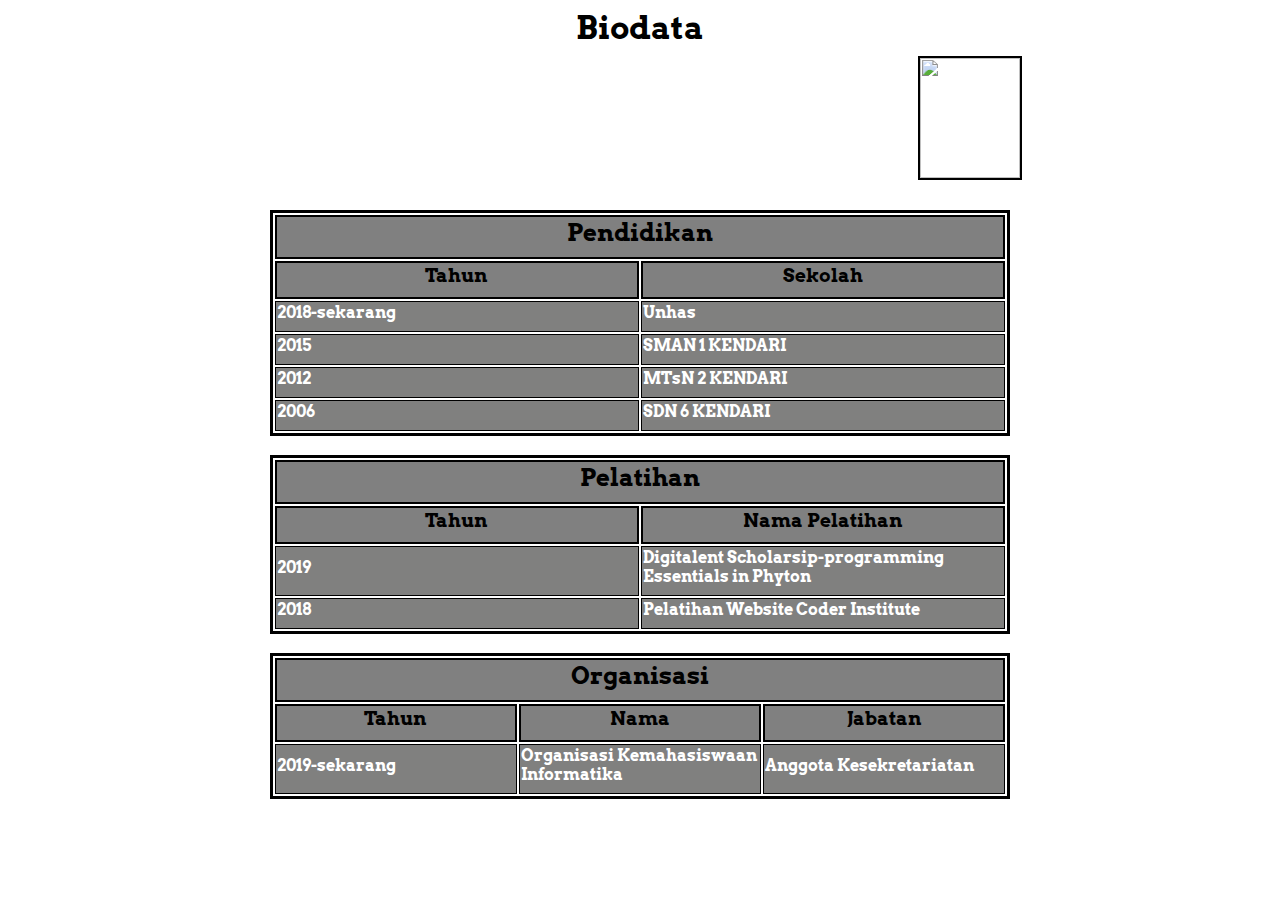
==== index.html @ f90f4734 "Update index.html" ====
<!DOCTYPE html>
<html>
<head>
	<link rel="stylesheet" type="text/css" href="style.css">
	<link href="https://fonts.googleapis.com/css?family=Pacifico|Patua+One|Playfair+Display&display=swap" rel="stylesheet">
	<link href="https://fonts.googleapis.com/css?family=Arvo&display=swap" rel="stylesheet">
	<title>WEB BIODATA</title>
</head>
<body>
	<div>
		<h1><center>Biodata</center></h1>
		<img src="https://i.ibb.co/vV5VLCz/syahril2.jpg">
	</div>
	<div align="center">
		<div class="container jumbotron">
			<table> 
				<tr> 
					<th colspan="2"><h2>Pendidikan</h2></th>
				</tr> 
				<tr> 
					<th><h3>Tahun</h3></th> 
					<th><h3>Sekolah</h3></th>
				</tr> 
				<tr> 
					<td><h4>2018-sekarang</h4></td> 
					<td><h4>Unhas</h4></td>
				</tr> 
				<tr> 
					<td><h4>2015</h4></td> 
					<td><h4>SMAN 1 KENDARI</h4></td> 
				</tr> 
				<tr> 
					<td><h4>2012</h4></td> 
					<td><h4>MTsN 2 KENDARI</h4></td>
				</tr> 
				<tr> 
					<td><h4>2006</h4></td> 
					<td><h4>SDN 6 KENDARI</h4></td> 
				</tr> 
			</table>
			<br>

			<table> 
				<tr> 
					<th colspan="4"><h2>Pelatihan</h2></th>
				</tr> 
				<tr> 
					<th><h3>Tahun</h3></th> 
					<th><h3>Nama Pelatihan</h3></th>
				</tr> 
				<tr> 
					<td><h4>2019</h4></td>
					<td><h4>Digitalent Scholarsip-programming Essentials in Phyton</h4></td>
				</tr> 
				<tr> 
					<td><h4>2018</h4></td>
					<td><h4>Pelatihan Website Coder Institute</h4></td>
				</tr> 
			</table>
			<br>

			<table> 
				<tr> 
					<th colspan="4"><h2>Organisasi</h2></th>
				</tr> 
				<tr> 
					<th><h3>Tahun</h3></th> 
					<th><h3>Nama</h3></th>
					<th><h3>Jabatan</h3></th> 
				</tr> 
				<tr> 
					<td><h4>2019-sekarang</h4></td>
					<td><h4>Organisasi Kemahasiswaan Informatika</h4></td>
					<td><h4>Anggota Kesekretariatan</h4></td>
				</tr> 
			</table>
			<br>
		</div>
	</div>
</body>
</html>
---- style.css ----
body
{
	 font-family: Arvo;
	 color:black;
     background: url('https://i.ibb.co/ZfN2S95/unhas1.jpg');
     background-size: cover;
     background-attachment: fixed;
     background-repeat: no-repeat; 

}
table
{
	 border: 3px solid black;
	 width: 60%;
}
td
{
  border: 1px solid black;
  border-collapse: collapse;
  background-color:rgba(0.5,0.5,0,0.5);
  
}
th
{
	background-color:#808080;
	width:200px;
	border: 2px solid black;
 	
}
.jumbotron {
  margin-top: 130px;
  padding: 2rem 1rem;
  margin-bottom: 2rem;
  background-color: #e9ecef;
  border-radius: 0.3rem;
  background-color: rgba(0,0,0,0);
}
.container {
  padding-right: 15px;
  padding-left: 15px;
  margin-right: auto;
  margin-left: auto;
}
img 
{
	width: 100px;
	height: 120px;
	float:right;
	border: 2px solid black;
	margin-right: 250px;
}
.fon
{
	font-size: 20px;
}
h1, h2, h3, h4, h5, h6 {
  margin-top: 0;
  margin-bottom: 0.5rem;
}
h4
{
	color: white;
}
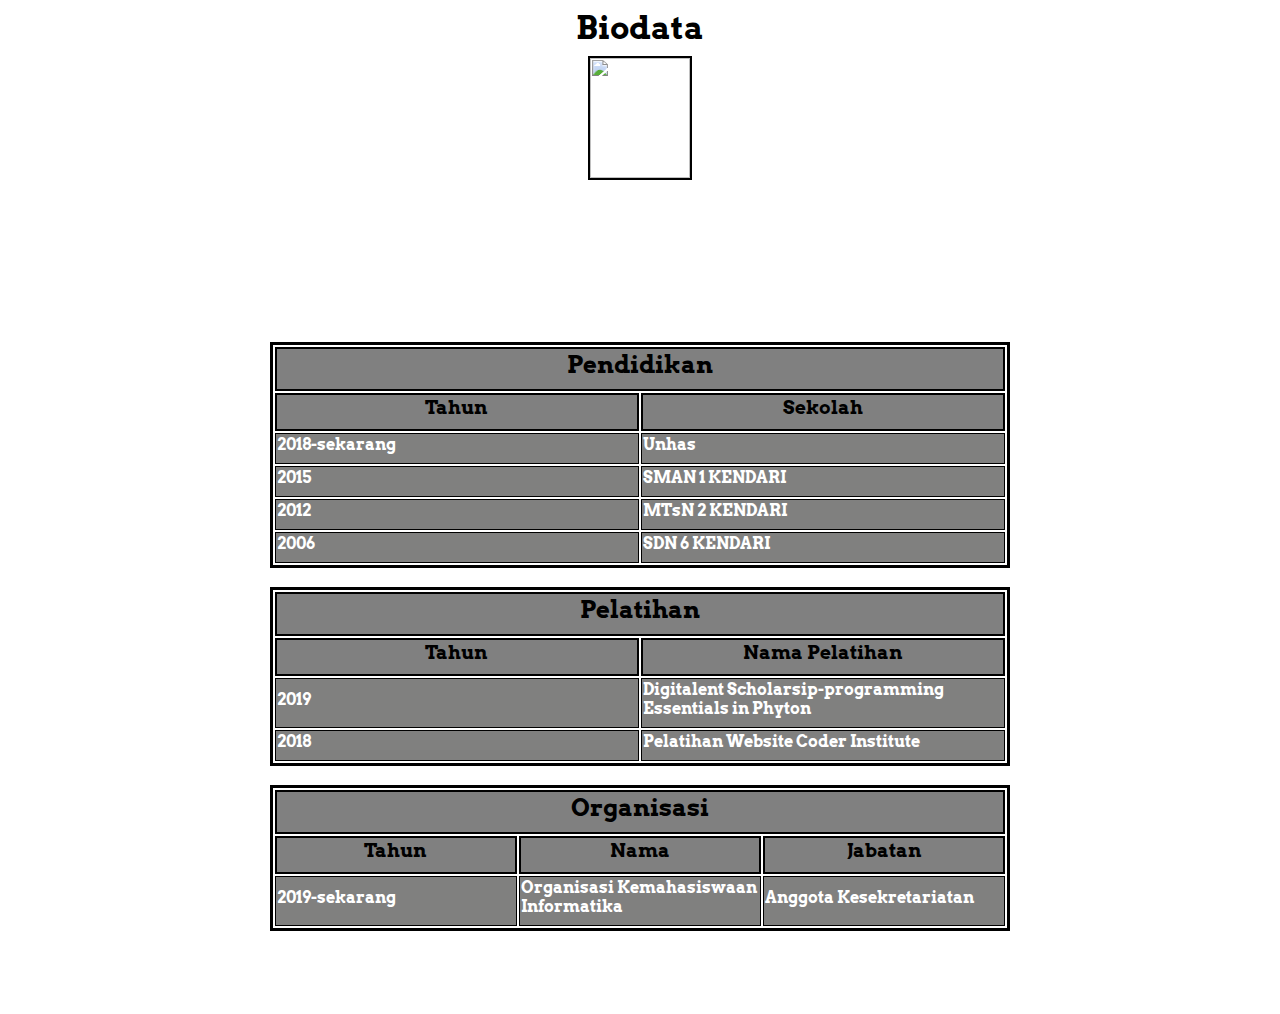
==== commit e9469933: "Update index.html" ====
--- a/index.html
+++ b/index.html
@@ -9,7 +9,7 @@
 <body>
 	<div>
 		<h1><center>Biodata</center></h1>
-		<img src="https://i.ibb.co/vV5VLCz/syahril2.jpg">
+		<center><img src="https://i.ibb.co/vV5VLCz/syahril2.jpg"></center>
 	</div>
 	<div align="center">
 		<div class="container jumbotron">
--- a/style.css
+++ b/style.css
@@ -43,11 +43,12 @@
 }
 img 
 {
-	width: 100px;
-	height: 120px;
-	float:right;
-	border: 2px solid black;
-	margin-right: 250px;
+ width: 100px;
+ height: 120px;
+ display: block;
+ margin-left: auto;
+ margin-right: auto;
+ border: 2px solid black;
 }
 .fon
 {
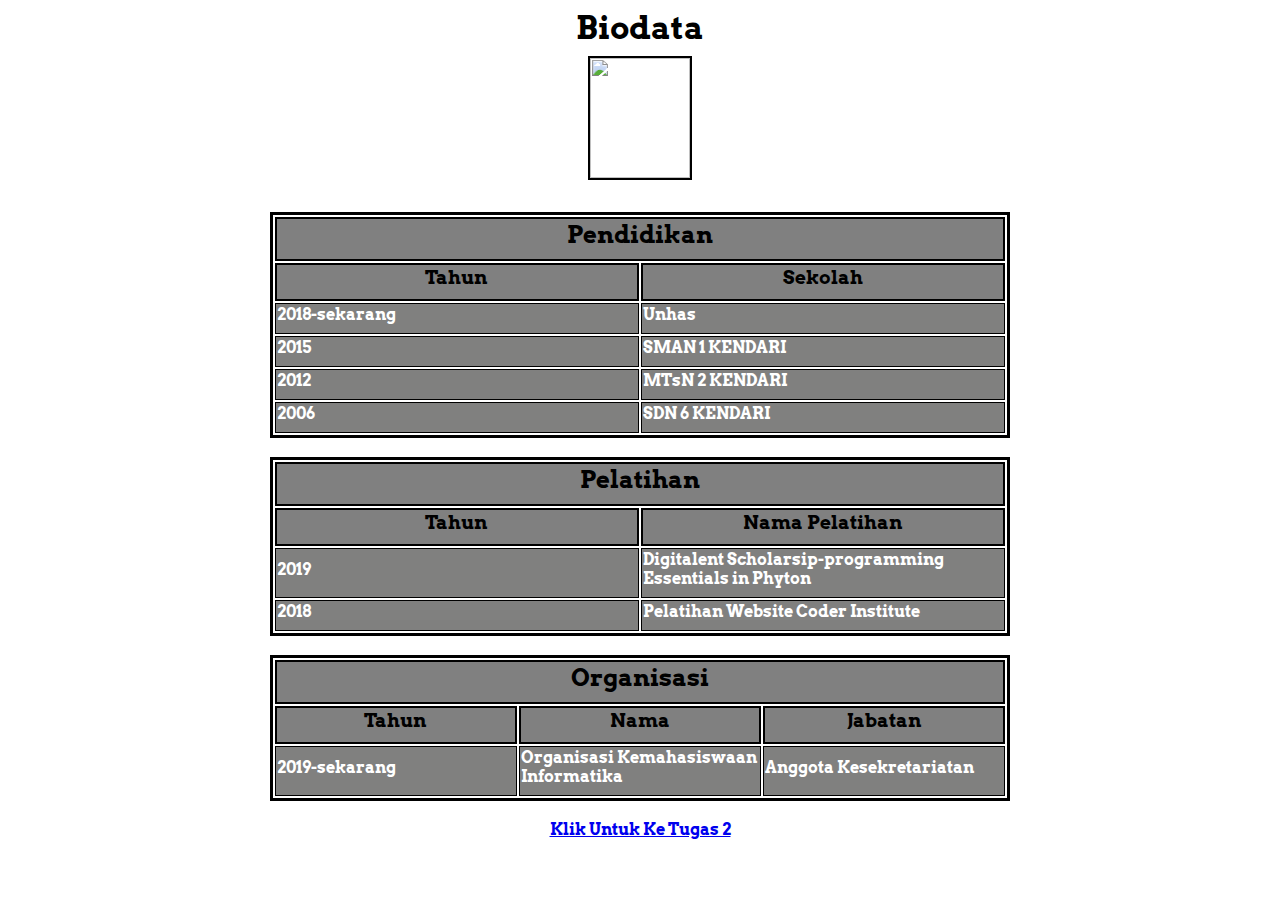
==== commit dc121e8d: "Update index.html" ====
--- a/index.html
+++ b/index.html
@@ -9,7 +9,7 @@
 <body>
 	<div>
 		<h1><center>Biodata</center></h1>
-		<center><img src="https://i.ibb.co/vV5VLCz/syahril2.jpg"></center>
+		<img src="https://i.ibb.co/vV5VLCz/syahril2.jpg">
 	</div>
 	<div align="center">
 		<div class="container jumbotron">
@@ -75,6 +75,10 @@
 				</tr> 
 			</table>
 			<br>
+			<div class="tombol">
+				<a href="https://syahrilsaputra.github.io/Home" type="button" class="button"><strong>Klik Untuk Ke Tugas 2</strong></a>
+			</div>
+			<br>
 		</div>
 	</div>
 </body>
--- a/style.css
+++ b/style.css
@@ -28,7 +28,7 @@
  	
 }
 .jumbotron {
-  margin-top: 130px;
+  margin-top: 0px;
   padding: 2rem 1rem;
   margin-bottom: 2rem;
   background-color: #e9ecef;
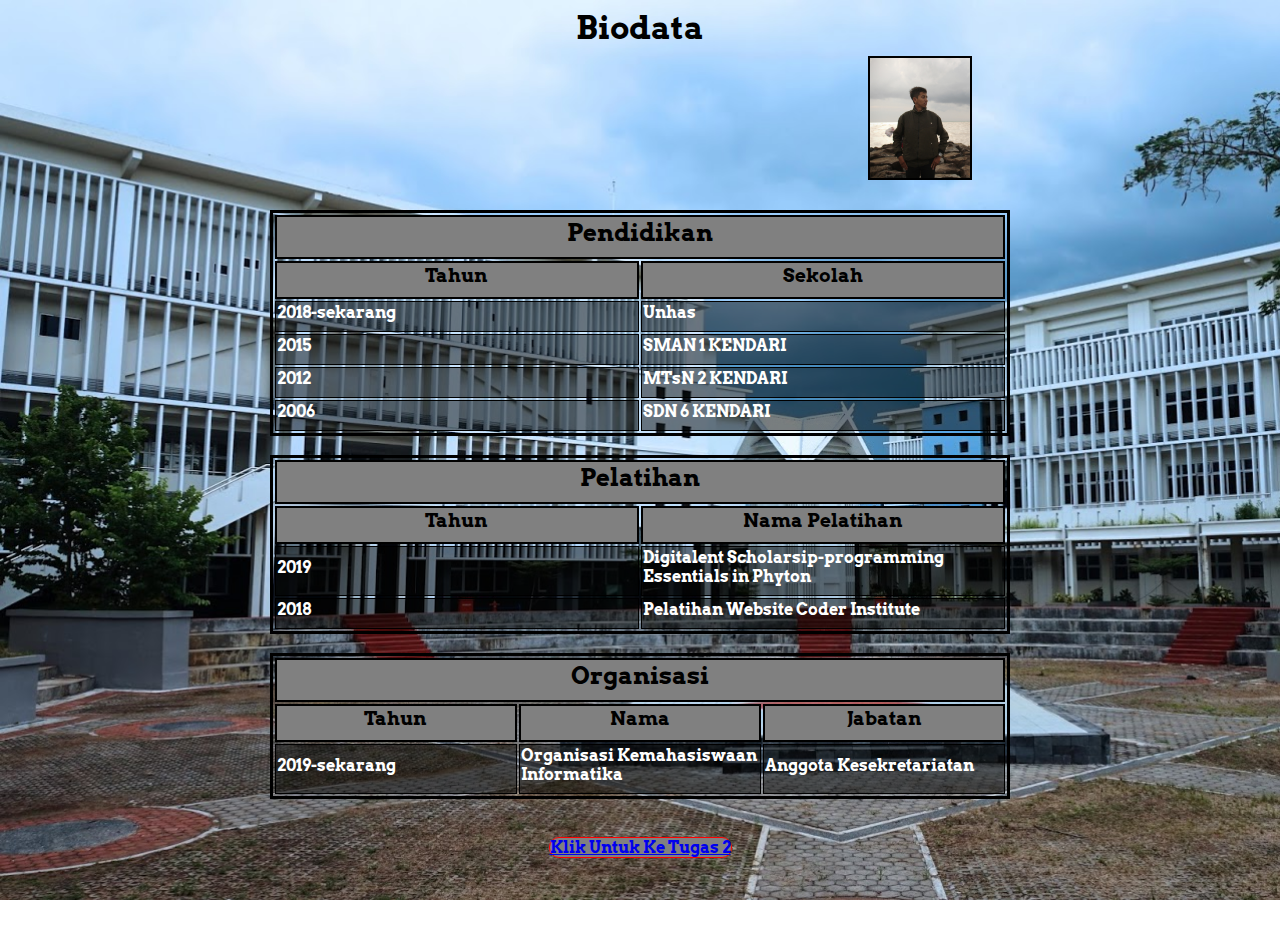
==== commit f2950fb3: "Update index.html" ====
--- a/index.html
+++ b/index.html
@@ -9,7 +9,7 @@
 <body>
 	<div>
 		<h1><center>Biodata</center></h1>
-		<img src="https://i.ibb.co/vV5VLCz/syahril2.jpg">
+		<img src="syahril2.jpg">
 	</div>
 	<div align="center">
 		<div class="container jumbotron">
--- a/style.css
+++ b/style.css
@@ -2,7 +2,7 @@
 {
 	 font-family: Arvo;
 	 color:black;
-     background: url('https://i.ibb.co/ZfN2S95/unhas1.jpg');
+     background: url('unhas1.jpg');
      background-size: cover;
      background-attachment: fixed;
      background-repeat: no-repeat; 
@@ -28,7 +28,7 @@
  	
 }
 .jumbotron {
-  margin-top: 0px;
+  margin-top: 130px;
   padding: 2rem 1rem;
   margin-bottom: 2rem;
   background-color: #e9ecef;
@@ -43,12 +43,11 @@
 }
 img 
 {
- width: 100px;
- height: 120px;
- display: block;
- margin-left: auto;
- margin-right: auto;
- border: 2px solid black;
+	width: 100px;
+	height: 120px;
+	float:right;
+	border: 2px solid black;
+	margin-right: 300px;
 }
 .fon
 {
@@ -62,3 +61,15 @@
 {
 	color: white;
 }
+.button
+{
+ background-color:#808080;
+  border-radius: 10px;
+  border:1px solid red;
+  width: 200px;
+  height: 30px;
+}
+.tombol
+{
+  margin-top: 20px;
+}
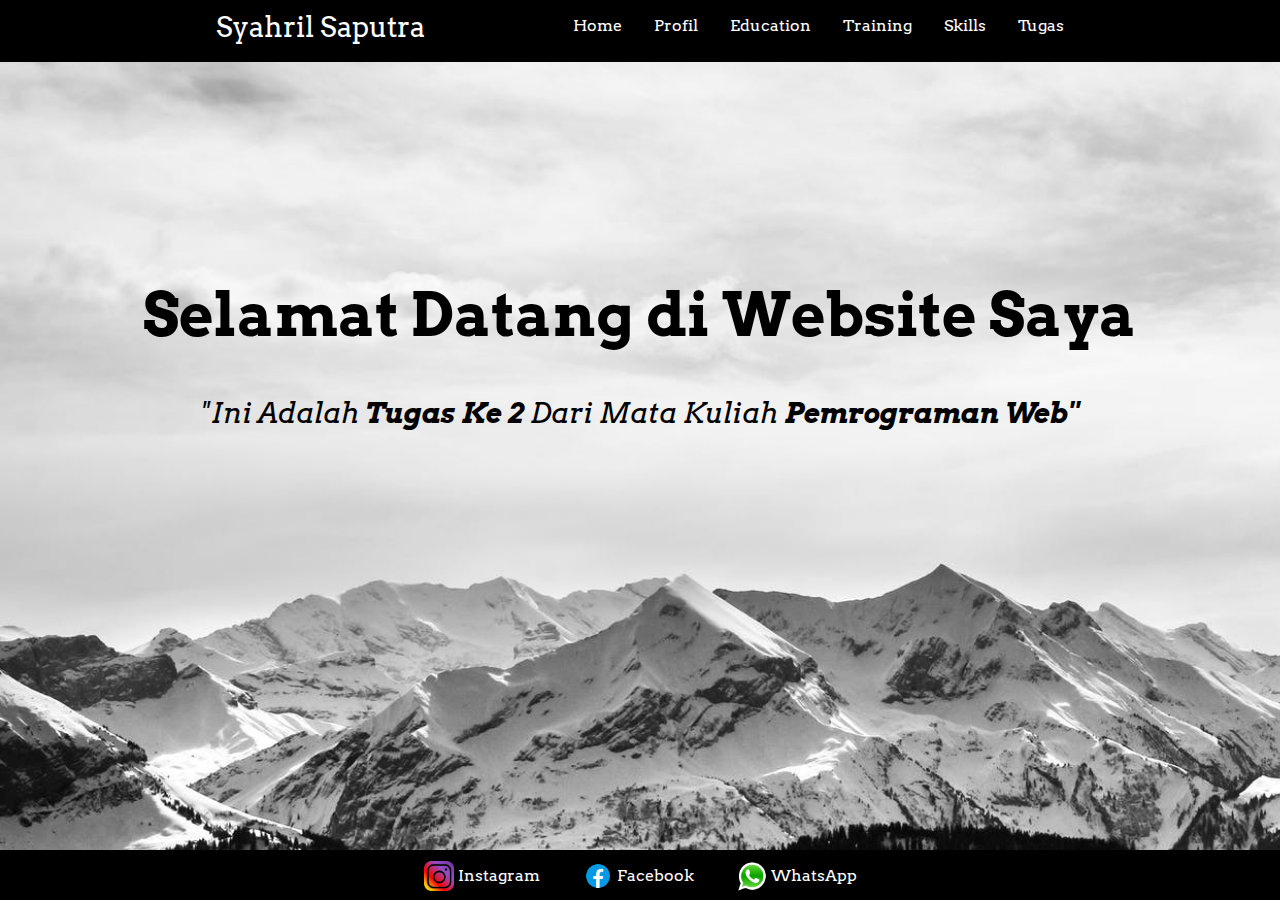
==== commit 738fd9a4: "Add files via upload" ====
--- a/index.html
+++ b/index.html
@@ -1,85 +1,74 @@
-<!DOCTYPE html>
-<html>
-<head>
-	<link rel="stylesheet" type="text/css" href="style.css">
-	<link href="https://fonts.googleapis.com/css?family=Pacifico|Patua+One|Playfair+Display&display=swap" rel="stylesheet">
-	<link href="https://fonts.googleapis.com/css?family=Arvo&display=swap" rel="stylesheet">
-	<title>WEB BIODATA</title>
-</head>
-<body>
-	<div>
-		<h1><center>Biodata</center></h1>
-		<img src="syahril2.jpg">
-	</div>
-	<div align="center">
-		<div class="container jumbotron">
-			<table> 
-				<tr> 
-					<th colspan="2"><h2>Pendidikan</h2></th>
-				</tr> 
-				<tr> 
-					<th><h3>Tahun</h3></th> 
-					<th><h3>Sekolah</h3></th>
-				</tr> 
-				<tr> 
-					<td><h4>2018-sekarang</h4></td> 
-					<td><h4>Unhas</h4></td>
-				</tr> 
-				<tr> 
-					<td><h4>2015</h4></td> 
-					<td><h4>SMAN 1 KENDARI</h4></td> 
-				</tr> 
-				<tr> 
-					<td><h4>2012</h4></td> 
-					<td><h4>MTsN 2 KENDARI</h4></td>
-				</tr> 
-				<tr> 
-					<td><h4>2006</h4></td> 
-					<td><h4>SDN 6 KENDARI</h4></td> 
-				</tr> 
-			</table>
-			<br>
-
-			<table> 
-				<tr> 
-					<th colspan="4"><h2>Pelatihan</h2></th>
-				</tr> 
-				<tr> 
-					<th><h3>Tahun</h3></th> 
-					<th><h3>Nama Pelatihan</h3></th>
-				</tr> 
-				<tr> 
-					<td><h4>2019</h4></td>
-					<td><h4>Digitalent Scholarsip-programming Essentials in Phyton</h4></td>
-				</tr> 
-				<tr> 
-					<td><h4>2018</h4></td>
-					<td><h4>Pelatihan Website Coder Institute</h4></td>
-				</tr> 
-			</table>
-			<br>
-
-			<table> 
-				<tr> 
-					<th colspan="4"><h2>Organisasi</h2></th>
-				</tr> 
-				<tr> 
-					<th><h3>Tahun</h3></th> 
-					<th><h3>Nama</h3></th>
-					<th><h3>Jabatan</h3></th> 
-				</tr> 
-				<tr> 
-					<td><h4>2019-sekarang</h4></td>
-					<td><h4>Organisasi Kemahasiswaan Informatika</h4></td>
-					<td><h4>Anggota Kesekretariatan</h4></td>
-				</tr> 
-			</table>
-			<br>
-			<div class="tombol">
-				<a href="https://syahrilsaputra.github.io/Home" type="button" class="button"><strong>Klik Untuk Ke Tugas 2</strong></a>
-			</div>
-			<br>
-		</div>
-	</div>
-</body>
-</html>
+<!DOCTYPE html>
+<html>
+<head>
+	<link rel="stylesheet" type="text/css" href="css.css">
+	<link href="https://fonts.googleapis.com/css?family=Pacifico|Patua+One|Playfair+Display&display=swap" rel="stylesheet">
+	<link href="https://fonts.googleapis.com/css?family=Arvo&display=swap" rel="stylesheet">
+	<title>
+		Profil
+	</title>
+</head>
+<body>
+	<nav class="navbar">
+		<ul>
+			<div class="contnav">
+				<li>
+					<h3 class ="navname">Syahril Saputra</h3>
+				</li>
+					<div class="kanan1">
+					  <li><a href="index.html">Home</a></li>
+					  <li><a href="profil.html">Profil</a></li>
+					  <li><a href="Education.html">Education</a></li>
+					  <li><a href="Training.html">Training</a></li>
+					  <li><a href="Skill.html">Skills</a></li>
+					  <li>
+					  	 <div class="dropdown">
+						    <button class="dropbtn">Tugas
+						      <i class="fa fa-caret-down"></i>
+						    </button>
+						    <div class="dropdown-content">
+						      <a href="tugas1.html">Tugas 1</a>
+						      <a href="index.html">Tugas 2</a>
+						      <a href="tugas3.html">Tugas 3</a>
+						    </div>
+						 </div>
+					  </li>
+					</div>
+			 </div>
+		</ul>
+	</nav>
+
+	<div class="welcome" align="center">
+		<br><br><br><br><br><br><br>
+		 <h1 class="teks-welcome">Selamat Datang di <strong>Website</strong> Saya</h1>
+		 <h3><i>"Ini Adalah <strong>Tugas Ke 2</strong> Dari Mata Kuliah <strong>Pemrograman Web"</strong></i></h3>
+	</div>
+
+	<footer class="footer">
+		<div class="logo" align="center">
+			<table class="table-footer">
+				<tr>
+	        		<td>
+	        			<a href="https://www.instagram.com/syahrilsaputra_23/" target="_blank"><img class="lgo" src="ig7.png"></a>
+	        		</td>
+	        		<td class="td-footer">
+	        			Instagram
+	        		</td>
+	        		<td>
+	        			<a href="https://www.facebook.com/syahril.saputra23" target="_blank"><img class="lgo" src="fb4.png"></a>
+	        		</td>
+	        		<td class="td-footer">
+	        			Facebook
+	        		</td>
+	        		<td>
+	        			<a href="https://api.whatsapp.com/send?phone=6289635823817" target="_blank"><img class="lgo" src="wa.png"></a>
+	        		</td>
+	        		<td >
+	        			WhatsApp
+	        		</td>
+	        	</tr>
+			</table>
+        </div>
+    </footer>
+</body>
+</html>--- a/css.css
+++ b/css.css
@@ -0,0 +1,370 @@
+body
+{
+  margin: 0;
+  font-family: Arvo;
+  font-size: 1rem;
+  font-weight: 400;
+  line-height: 1.5;
+  text-align: left;
+  background-color: #fff;
+  background-repeat: no-repeat;
+  background-attachment: fixed;
+  background-size: cover;
+  background-image: url('1.jpeg');
+  height: 100%;
+  margin-bottom:cover;
+}
+.navbar {
+  position:relative;
+  background-color: black ;
+}
+ul {
+  list-style-type: none;
+  margin: 0;
+  padding: 0;
+  overflow: hidden;
+}
+
+li {
+  float: left;
+}
+
+li a, .navname{
+  display: block;
+  color: white;
+  
+  padding: 14px 16px;
+  text-decoration: none;
+}
+
+li a:hover {
+  background-color: #808080;
+}
+
+.jumb {
+  padding: 2rem 1rem;
+  margin-bottom: 2rem;
+  background-color: #e9ecef;
+  border-radius: 0.3rem;
+  margin-left: auto;
+  margin-right: auto;
+}
+.jumb-home
+{
+  margin-top: 70px;
+  width:40%;
+  background-color: #151614;
+  border-radius: 10px;
+}
+.jumb-tugas1
+{
+  padding: 2rem 1rem;
+  margin-bottom: 2rem;
+  background-color: rgba(0,0,0,0);
+  border-radius: 0.3rem;
+  margin-left: auto;
+  margin-right: auto;
+  width:60%;
+  border-radius: 10px;
+  margin-top: -50px;
+}
+.contnav 
+{
+  padding-right: 200px;
+  padding-left: 200px;
+  margin-right: auto;
+  margin-left: auto;
+}
+.containerimg
+{
+  padding-left: 15px;
+  margin-right: auto;
+  margin-left: auto;
+}
+.image
+{
+	width: 150px;
+	height: 180px;
+  border: 2px solid white;
+  border-radius: 2px;
+}
+.image-tugas1
+{
+  width: 130px;
+  height: 160px;
+  float:right;
+  border: 2px solid black;
+  margin-bottom: 20px;
+  border-radius: 3px;
+}
+.row {
+   display: -ms-flexbox;
+  display: flex;
+  -ms-flex-wrap: wrap;
+  flex-wrap: wrap;
+  margin-right: -15px;
+  margin-left: -15px;
+}
+.kanan1
+{
+  float:right;
+}
+h3
+{
+  margin-bottom: 0px;
+  margin-top: -8px;
+  font-weight: 500;
+  font-size: 1.75rem;
+}
+.h1bede
+{
+  color:black;
+  font-size: 40px;
+}
+
+.column-img
+{
+  position: relative;
+  width: 100%;
+  padding-right: 15px;
+  padding-left: 15px;
+}
+
+.column-img
+{
+  -ms-flex: 0 0 33.333333%;
+  flex: 0 0 33.333333%;
+  max-width: 33.333333%;
+}
+
+ .column
+{
+  -ms-flex-preferred-size: 0;
+  flex-basis: 0;
+  -ms-flex-positive: 1;
+  flex-grow: 1;
+  max-width: 100%;
+}
+  span
+  {
+    font-size: 60px;
+  }
+.propil
+{
+  color: black;
+  text-align: center;
+}
+.navv
+{
+  background-color:white; 
+  border-radius: 7px;
+  margin-top: 9px;
+  width: 200px;
+}
+h5
+{
+  color:white;
+}
+.data
+{
+  color:white;
+  margin-top: 5px;
+}
+.td
+{
+  width: 150px;
+}
+.tabelhome
+{
+  margin-top: 25px;
+}
+/*Footer*/
+.logo
+{
+  
+}
+.table-footer
+{
+  margin-top: -12px;
+}
+.footer{
+  width: 100%;
+  height: 50px;
+  line-height: 50px;
+  color: #fff;
+  position: fixed;
+  background-color: black;
+  bottom: 0px;
+}
+.lgo
+{
+  margin-top: 20px;
+  width: 30px;
+  height: 30px;
+}
+
+
+
+.logo-tugas1
+{
+
+}
+.table-footer-tugas1
+{
+  margin-bottom: -30px;
+}
+.footer-tugas1
+{
+ width: 100%;
+  height: 50px;
+  color: #fff;
+  background-color: black;
+  bottom: 0px;
+}
+.lgo-tugas1
+{
+  margin-top: 5px;
+  width: 30px;
+  height: 30px;
+}
+
+.td-footer
+{
+  padding-right: 40px;
+}
+/*End Foooter*/
+.tebel
+{
+  margin-top: 70px; 
+}
+.tabel
+{
+   border: 3px solid black;
+   width: 60%;
+   border-radius: 5px;
+}
+.tabel-tugas1
+{
+  border: 3px solid black;
+  width: 100%;
+  border-radius: 5px;
+}
+.td2
+{
+  border: 1px solid black;
+  border-collapse: collapse;
+  background-color: #151614;
+  
+}
+.th
+{
+  background-color:#808080;
+  width:200px;
+  border: 2px solid black;
+  
+}
+h4
+{
+  color: white;
+  margin-top: 0;
+  margin-bottom: 0.5rem;
+}
+.teks-welcome
+{
+  font-size: 60px;
+}
+.teksNilai
+{
+  color: white;
+}
+
+/*Dropdown Navbar*/  
+.dropdown 
+{
+float: left;
+overflow: hidden;
+margin-top: 2px;
+}
+.dropdown .dropbtn 
+{
+  font-size: 16px;
+  border: none;
+  outline: none;
+  color: white;
+  padding: 14px 16px;
+  background-color: black;
+  font-family: inherit; 
+  margin: 0;
+}
+.navbar a:hover, .dropdown:hover .dropbtn 
+{
+  background-color: red;
+}
+.dropdown-content 
+{
+  display: none;
+  position: absolute;
+  background-color: #f9f9f9;
+  min-width: 160px;
+  box-shadow: 0px 8px 16px 0px rgba(0,0,0,0.2);
+  z-index: 1;
+}
+.dropdown-content a 
+{
+  float: none;
+  color: black;
+  padding: 12px 16px;
+  text-decoration: none;
+  display: block;
+  text-align: left;
+}
+.dropdown-content a:hover 
+{
+  background-color: #ddd;
+}
+.dropdown:hover .dropdown-content 
+{
+  display: block;
+}
+
+/*tombol tugas1*/
+.average
+{
+  width: 80px;
+  border-radius: 3px;
+  height: 25px;
+  background-color:#128fb5;
+  border:2px solid #5c595e;
+}
+.highest
+{
+  width: 80px;
+  border-radius: 3px;
+  height: 25px;
+  background-color: #b5a712;
+  border:2px solid #5c595e;
+}
+.lowest
+{
+  width: 80px;
+  border-radius: 3px;
+  height: 25px;
+  background-color: #29960e;
+  border:2px solid #5c595e;
+}
+.median
+{
+  width: 80px;
+  border-radius: 3px;
+  height: 25px;
+  background-color: #4a1a6e;
+  border:2px solid #5c595e;
+}
+.reset
+{
+  width: 80px;
+  border-radius: 3px;
+  height: 25px;
+  background-color: #b52212;
+  border:2px solid #5c595e;
+}